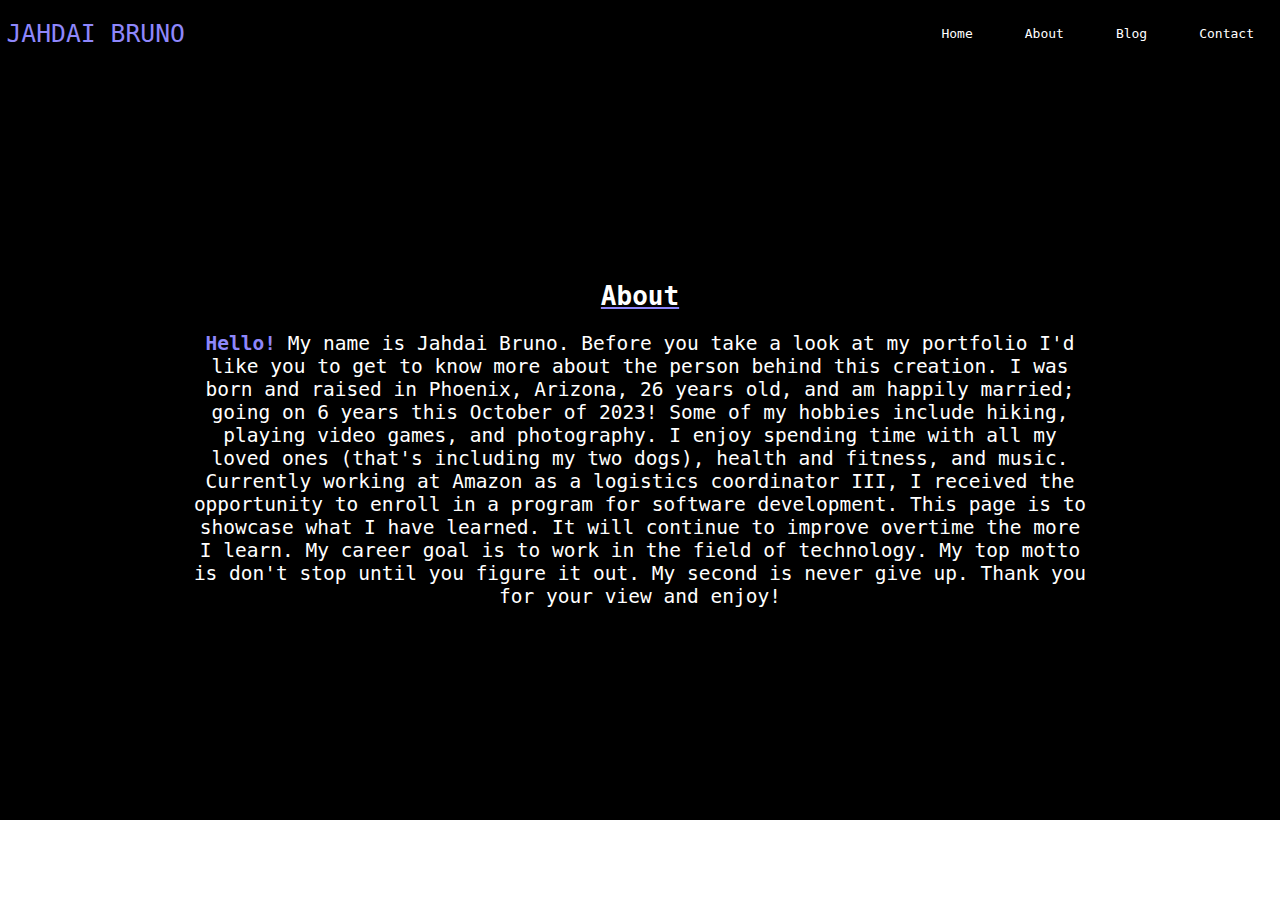
==== about.html @ d13219d4 "jahdai's portfolio initial commit" ====
<!DOCTYPE html>
<html lang="en">
<head>
    <meta charset="UTF-8">
    <meta name="viewport" content="width=device-width, initial-scale=1.0">
    <link rel="stylesheet" href="css/style.css">
    <title>My Portfolio</title>
    <meta name="description" content="This is my personal website and portfolio page">
</head>

    <body>
        <header>
            <nav class="navbar">
              <div class="logo"><a href="#">JAHDAI BRUNO</a></div>
              <a href="#" class="toggle-button"> <!--this is for the toggle botton with the hamburger bun lines, there is nothing in the span since I don't want any text--> 
                <span class="bar"></span>
                <span class="bar"></span>
                <span class="bar"></span>
              </a>
              <div class="navbar-links">
                <ul>
                    <li><a href="index.html">Home</a></li>
                    <li><a href="about.html">About</a></li>
                    <li><a href="blog.html">Blog</a></li>
                    <li><a href="contact.html">Contact</a></li>
                </ul>
              </div>
            </nav>
    </header>




        <section class="about-page">
            <div class="about-me">
              <a name="about"></a>
                <!--transition right & make hello do something special-->
               <div class="about-wrap"> <h2>About</h2>
                <p><strong class="hello">Hello!</strong> My name is Jahdai Bruno. Before you take a look at my portfolio 
                    I'd like you to get to know more about the person behind this creation.
                    I was born and raised in Phoenix, Arizona, 26 years old, and am happily married; 
                    going on 6 years this October of 2023! Some of my hobbies include hiking, playing 
                    video games, and photography. I enjoy spending time with all my loved ones (that's 
                    including my two dogs), health and fitness, and music. Currently working at Amazon as 
                    a logistics coordinator III, I received the opportunity to enroll in a program for software
                    development. This page is to showcase what I have learned. It will continue to 
                    improve overtime the more I learn. My career goal is to work in the field of technology.
                    My top motto is don't stop until you figure it out. My second is never give up. Thank you for your view and enjoy!
                </p>
              </div>
            </div>
        </section>
        </body>
        </html>
---- css/style.css ----
/* this is set to accomodate the size of the border so it can be the actual size you want it to be & it includes the padding & border */
* {
  box-sizing: border-box;
  font-family: monospace;
}

/* remember this is set to zero so that way everything can be put right next to border of screen */
body {
  margin: 0;
}

/* remember I'm using flexbox here to display the links and logo to line up side by side. I'm justifying content with space between to push them as far from each other as possible. I aligned items center so they can be right in the center from top to bottom*/
.navbar {
  display: flex;
  justify-content: space-between;
  align-items: center;
  background-color: black;
  color: white;
}

/* I added margin here so it doesn't line up right at the end of the screen */
.logo {
  font-size: 1.9rem;
  margin: 0.5rem;
}

/* text-decoration: none was used to remove the underline on the list items*/
.logo a {
  text-decoration: none;
  color: #8e87fb;
}

/* display flex was used here to easily align items inside of the list side by side and to space them out properly*/
.navbar-links ul {
  margin: 0;
  padding: 0;
  display: flex;
}

/* so the colons don't show up on your list*/
.navbar-links li {
  list-style: none;
}

/* text-decoration: none was used to remove the underline on the list items, added padding around each li to make space & display block to show up at a larger size*/
.navbar-links li a {
  text-decoration: none;
  color: white;
  padding: 2rem;
  display: block;
}

/* added pseudo-class state of hover */
.navbar-links li:hover {
  background-color: #8e87fb;
}

/* positioning absolutely to force it to be all the way to the the right side of the screen without messing with the flow of the rest of the elements. top: .75rem so that it's not at the very top of screen & same for right side. Display none so that it doesn't show up on larger screens. Flex direction set to column so they can align on top of each other. Justify to have as much space inside toggle botton for content*/
.toggle-button {
  position: absolute;
  top: 0.75rem;
  right: 1rem;
  display: none;
  flex-direction: column;
  justify-content: space-between;
  width: 30px;
  height: 21px;
}

.toggle-button .bar {
  height: 3px;
  width: 100%;
  background-color: white;
  border-radius: 10px;
}

/* media query used for when this certain condition is met, run the code inside of here, but if it's not met then don't run it. If the max-width of screen is 400px or less (so if screen is less than 400px wide the code will run inside this media query). Toggle button set to flex so that the hamburger actually shows up and is visible & navbar links set to none so it doesn't display still need to continue for the entire page */
@media (max-width: 400px) {
  .toggle-button {
    display: flex;
  }
  /* display set to flex for now so that links don't disappear when media query hits, you have to use java in order to make toggle button work so that when you do learn how to make the toggle go up and down with java then you can set display to none so that when screen gets smaller links don't show up. */
  .navbar-links {
    display: flex;
    width: 100%;
  }
  /* flex direction to column so that when screen gets smaller the brand is above the links and they are above and below each other. I aligned items to flext-start to align everything back to the left.mostly the logo and edits were made for the links to be centered */
  .navbar {
    flex-direction: column;
    align-items: flex-start;
  }
  /* links set to column so they are stacked above each other */
  .navbar-links ul {
    width: 100%;
    flex-direction: column;
  }
  /*centering the links when screen is smaller */
  .navbar-links li {
    text-align: center;
  }
  /*padding to make the links closer spaced together */
  .navbar-links li a {
    padding: 0.5rem 1rem;
  }
  /* active class used so when this query is active the links are flexed - .active is used because this way it is not applied automatically only when the query is active. If you wanted this to apply automatically as soon as browswer opens then the pseudo class: would be used. */
  .navbar-links.active {
    display: flex;
  }
}
.socials li {
  list-style: none;
}

h1 {
  font-size: 3.5em;
  display: inline-block;
  letter-spacing: 0.1em;
  border-right: solid 3px white;
  width: 0;
  overflow: hidden;
  white-space: nowrap;
  animation: type 2s steps(30) 1s forwards, blink 1s infinite;
}

@keyframes type {
  to {
    width: 30ch;
  }
}
@keyframes blink {
  from {
    border-color: transparent;
  }
  50% {
    border-color: #8e87fb;
  }
  to {
    border-color: #8e87fb;
  }
}
h2 {
  text-decoration: underline;
  font-size: 200%;
  text-decoration-color: #8e87fb;
}

p {
  font-size: 150%;
}

.welcome {
  background-image: linear-gradient(to bottom right, white, #8e87fb);
  color: BLACK;
  padding: 25%;
  text-align: center;
}

.hello {
  color: #8e87fb;
}

.about-me {
  background-color: black;
  color: white;
  padding: 15%;
  text-align: center;
}


.blog-post {
  background-image: url("https://images.pexels.com/photos/4175070/pexels-photo-4175070.jpeg?auto=compress&cs=tinysrgb&w=1260&h=750&dpr=2");
  background-size: cover;
  color: black;
  padding: 15%;
  text-align: center;
}

.skills {
  text-align: left;
  margin-left: 37%;
}

.skills li {
  font-size: 150%;
}

/* eventually.....
.profile-pic  {
background-color: black;
color: white;
padding:25%;
text-align: center;
} */
.contact-me {
  background-color: black;
  color: white;
  padding: 15%;
  text-align: center;
}

input {
  border: none;
  border-radius: 10px;
  background-image: linear-gradient(to bottom right, white, #8e87fb);
}

.send-button {
  background-color: #8e87fb;
  color: black;
  border: none;
  border-radius: 10px;
}

.follow {
  background-image: url("https://images.pexels.com/photos/4175070/pexels-photo-4175070.jpeg?auto=compress&cs=tinysrgb&w=1260&h=750&dpr=2");
  background-size: cover;
  color: black;
  padding: 15%;
  text-align: center;
}

.follow a li {
  color: black;
  list-style: none;
  margin-left: 20em;
  border: 1px solid #5850ff;
  border-radius: 10px;
  width: 30em;
  background-image: linear-gradient(to bottom right, white, #8e87fb);
}

.follow ul a {
  text-decoration: none;
}

.follow a li:hover {
  background-color: #8e87fb;
  color: white;
}

.copyright {
  background-color: black;
  color: white;
  text-align: center;
}

label {
  color: white;
  text-shadow: 0 0 7px white, 0 0 10px white, 0 0 21px white, 0 0 42px white, 0 0 82px white, 0 0 92px white, 0 0 102px white, 0 0 151px white;
}

.send {
  color: white;
  background-color: #8e87fb;
}/*# sourceMappingURL=style.css.map */
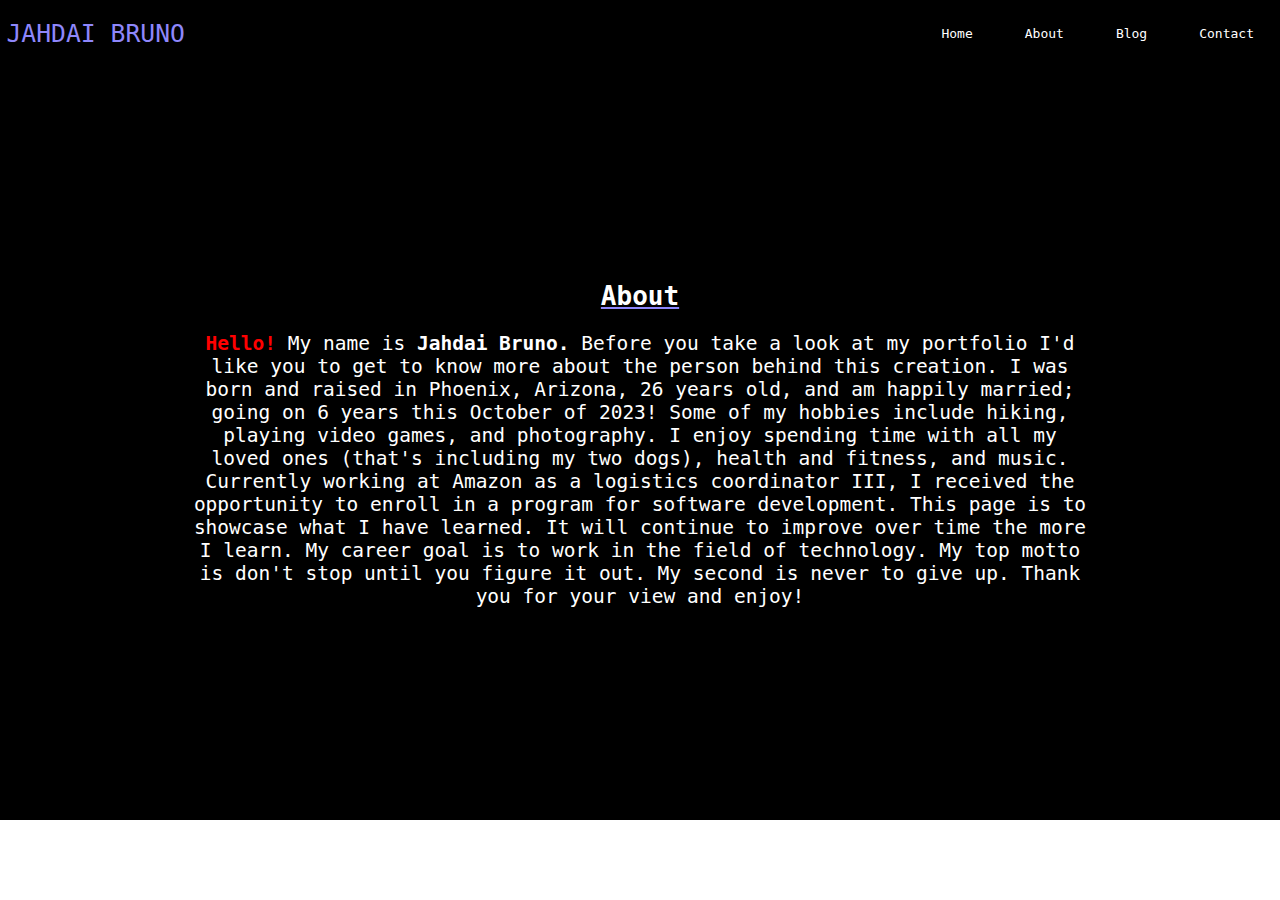
==== commit 1c961103: "Merge pull request #1 from jahdb/first-branch-from-main" ====
--- a/about.html
+++ b/about.html
@@ -36,7 +36,7 @@
               <a name="about"></a>
                 <!--transition right & make hello do something special-->
                <div class="about-wrap"> <h2>About</h2>
-                <p><strong class="hello">Hello!</strong> My name is Jahdai Bruno. Before you take a look at my portfolio 
+                <p><strong class="hello" style="color: red;">Hello!</strong> My name is <strong>Jahdai Bruno.</strong> Before you take a look at my portfolio 
                     I'd like you to get to know more about the person behind this creation.
                     I was born and raised in Phoenix, Arizona, 26 years old, and am happily married; 
                     going on 6 years this October of 2023! Some of my hobbies include hiking, playing 
@@ -44,11 +44,11 @@
                     including my two dogs), health and fitness, and music. Currently working at Amazon as 
                     a logistics coordinator III, I received the opportunity to enroll in a program for software
                     development. This page is to showcase what I have learned. It will continue to 
-                    improve overtime the more I learn. My career goal is to work in the field of technology.
-                    My top motto is don't stop until you figure it out. My second is never give up. Thank you for your view and enjoy!
+                    improve over time the more I learn. My career goal is to work in the field of technology.
+                    My top motto is don't stop until you figure it out. My second is never to give up. Thank you for your view and enjoy!
                 </p>
               </div>
             </div>
         </section>
         </body>
-        </html>+        </html>
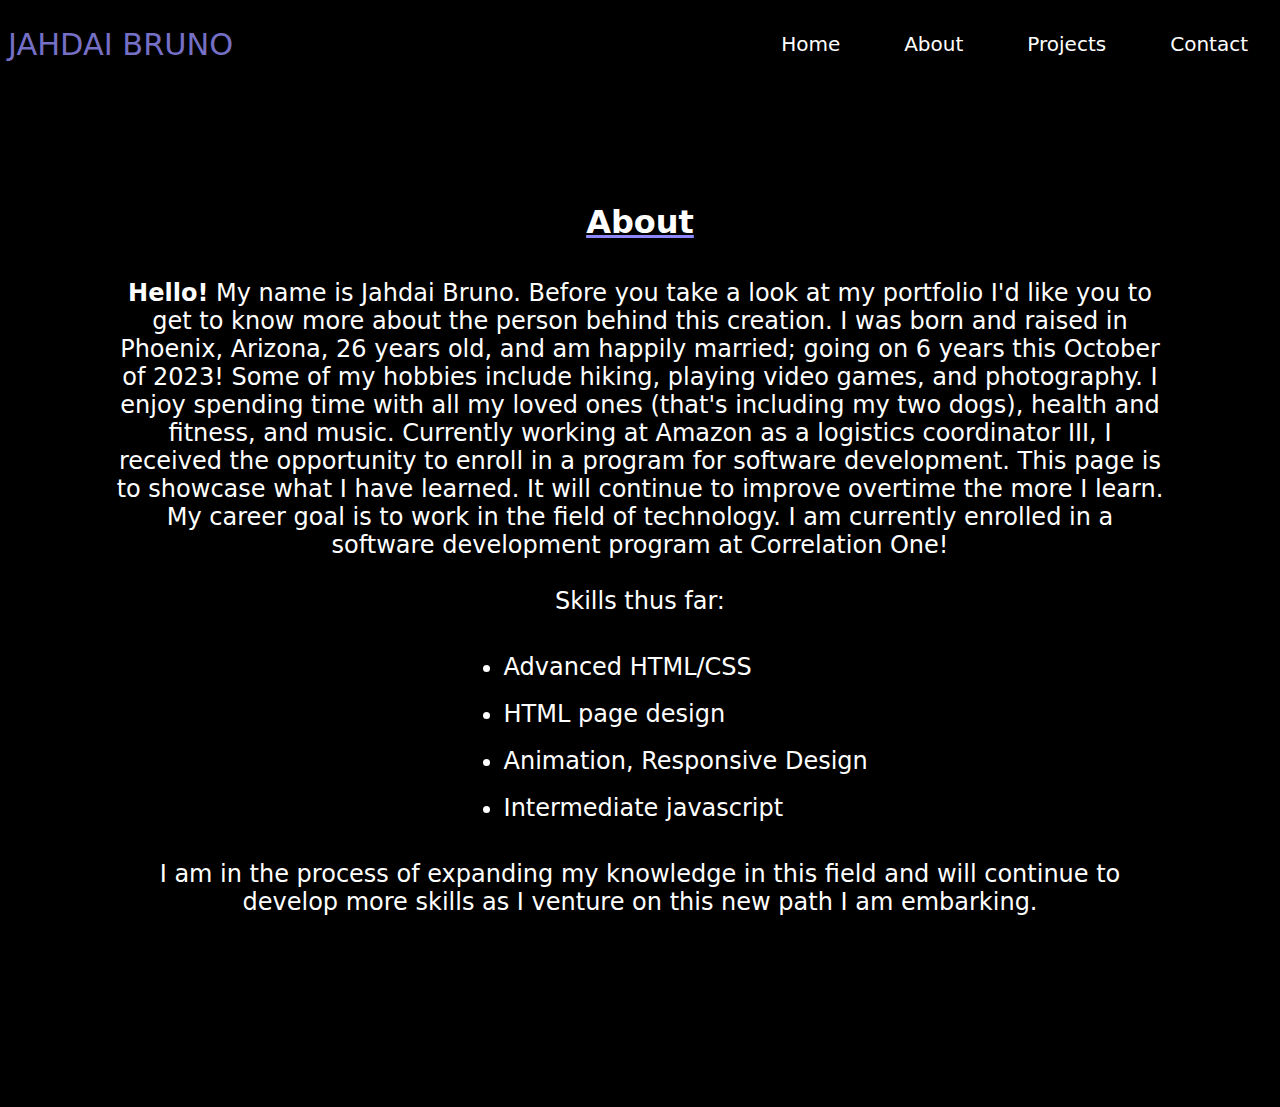
==== commit b441b2a5: "second-commit" ====
--- a/about.html
+++ b/about.html
@@ -4,6 +4,7 @@
     <meta charset="UTF-8">
     <meta name="viewport" content="width=device-width, initial-scale=1.0">
     <link rel="stylesheet" href="css/style.css">
+    <link rel="stylesheet" href="css/project.css">
     <title>My Portfolio</title>
     <meta name="description" content="This is my personal website and portfolio page">
 </head>
@@ -21,7 +22,7 @@
                 <ul>
                     <li><a href="index.html">Home</a></li>
                     <li><a href="about.html">About</a></li>
-                    <li><a href="blog.html">Blog</a></li>
+                    <li><a href="Projects.html">Projects</a></li>
                     <li><a href="contact.html">Contact</a></li>
                 </ul>
               </div>
@@ -29,26 +30,37 @@
     </header>
 
 
+    <section class="about-page">
+      <div class="about-me">
+        <a name="about"></a>
+          <!--transition right & make hello do something special-->
+         <div class="about-wrap"> <h2>About</h2><br><br>
+          <p><strong class="hello">Hello!</strong> My name is Jahdai Bruno. Before you take a look at my portfolio 
+              I'd like you to get to know more about the person behind this creation.
+              I was born and raised in Phoenix, Arizona, 26 years old, and am happily married; 
+              going on 6 years this October of 2023! Some of my hobbies include hiking, playing 
+              video games, and photography. I enjoy spending time with all my loved ones (that's 
+              including my two dogs), health and fitness, and music. Currently working at Amazon as 
+              a logistics coordinator III, I received the opportunity to enroll in a program for software
+              development. This page is to showcase what I have learned. It will continue to 
+              improve overtime the more I learn. My career goal is to work in the field of technology.
+              I am currently enrolled 
+              in a software development program at Correlation One!
+              <br><br><p>Skills thus far:</p><br><br>
+              <ul class="skills">
+                  <li>Advanced HTML/CSS</li><br>
+                  <li>HTML page design</li><br>
+                  <li>Animation, Responsive Design</li><br>
+                  <li>Intermediate javascript</li><br><br>
+              </ul> 
+              <p>I am in the process of expanding my knowledge in this field and will 
+              continue to develop more skills as I venture on this new path I am 
+              embarking. 
+        </p>
+        <br><br><br><br>
+        </div>
+      </div>
+  </section>
 
-
-        <section class="about-page">
-            <div class="about-me">
-              <a name="about"></a>
-                <!--transition right & make hello do something special-->
-               <div class="about-wrap"> <h2>About</h2>
-                <p><strong class="hello" style="color: red;">Hello!</strong> My name is <strong>Jahdai Bruno.</strong> Before you take a look at my portfolio 
-                    I'd like you to get to know more about the person behind this creation.
-                    I was born and raised in Phoenix, Arizona, 26 years old, and am happily married; 
-                    going on 6 years this October of 2023! Some of my hobbies include hiking, playing 
-                    video games, and photography. I enjoy spending time with all my loved ones (that's 
-                    including my two dogs), health and fitness, and music. Currently working at Amazon as 
-                    a logistics coordinator III, I received the opportunity to enroll in a program for software
-                    development. This page is to showcase what I have learned. It will continue to 
-                    improve over time the more I learn. My career goal is to work in the field of technology.
-                    My top motto is don't stop until you figure it out. My second is never to give up. Thank you for your view and enjoy!
-                </p>
-              </div>
-            </div>
-        </section>
         </body>
         </html>
--- a/css/style.css
+++ b/css/style.css
@@ -1,7 +1,7 @@
 /* this is set to accomodate the size of the border so it can be the actual size you want it to be & it includes the padding & border */
 * {
   box-sizing: border-box;
-  font-family: monospace;
+  font-family: system-ui, -apple-system, BlinkMacSystemFont, "Segoe UI", Roboto, Oxygen, Ubuntu, Cantarell, "Open Sans", "Helvetica Neue", sans-serif;
 }
 
 /* remember this is set to zero so that way everything can be put right next to border of screen */
@@ -27,7 +27,7 @@
 /* text-decoration: none was used to remove the underline on the list items*/
 .logo a {
   text-decoration: none;
-  color: #8e87fb;
+  color: #756fc5;
 }
 
 /* display flex was used here to easily align items inside of the list side by side and to space them out properly*/
@@ -48,11 +48,12 @@
   color: white;
   padding: 2rem;
   display: block;
+  font-size: 20px;
 }
 
 /* added pseudo-class state of hover */
 .navbar-links li:hover {
-  background-color: #8e87fb;
+  background-image: linear-gradient(to bottom right, grey, #8e87fb);
 }
 
 /* positioning absolutely to force it to be all the way to the the right side of the screen without messing with the flow of the rest of the elements. top: .75rem so that it's not at the very top of screen & same for right side. Display none so that it doesn't show up on larger screens. Flex direction set to column so they can align on top of each other. Justify to have as much space inside toggle botton for content*/
@@ -111,7 +112,7 @@
   list-style: none;
 }
 
-h1 {
+.typewords {
   font-size: 3.5em;
   display: inline-block;
   letter-spacing: 0.1em;
@@ -142,6 +143,8 @@
   text-decoration: underline;
   font-size: 200%;
   text-decoration-color: #8e87fb;
+  Margin: 0% -8% 0%;
+  color: white;
 }
 
 p {
@@ -149,29 +152,40 @@
 }
 
 .welcome {
-  background-image: linear-gradient(to bottom right, white, #8e87fb);
+  background-image: linear-gradient(to bottom right, grey, #8e87fb);
   color: BLACK;
-  padding: 25%;
-  text-align: center;
-}
-
-.hello {
-  color: #8e87fb;
-}
-
+  padding: 10%;
+  text-align: center;
+}
+
+.welcome-arrow {
+  animation: jumpInfinite 2.5s;
+  text-decoration: none;
+  color: black;
+}
+
+@keyframes jumpInfinite {
+  0% {
+    margin-top: 0;
+  }
+  50% {
+    margin-top: 20px;
+  }
+  100% {
+    margin-top: 0;
+  }
+}
 .about-me {
   background-color: black;
   color: white;
-  padding: 15%;
-  text-align: center;
-}
-
+  padding: 9%;
+  text-align: center;
+}
 
 .blog-post {
-  background-image: url("https://images.pexels.com/photos/4175070/pexels-photo-4175070.jpeg?auto=compress&cs=tinysrgb&w=1260&h=750&dpr=2");
-  background-size: cover;
-  color: black;
-  padding: 15%;
+  background-color: black;
+  color: white;
+  padding: 10%;
   text-align: center;
 }
 
@@ -184,13 +198,6 @@
   font-size: 150%;
 }
 
-/* eventually.....
-.profile-pic  {
-background-color: black;
-color: white;
-padding:25%;
-text-align: center;
-} */
 .contact-me {
   background-color: black;
   color: white;
@@ -199,57 +206,123 @@
 }
 
 input {
+  padding: 2.5% 40% 2.5% 40%;
+  margin: 0%;
+  text-align: center;
+  font-size: 100%;
+  border-radius: 10px;
+  background-image: linear-gradient(to bottom right, grey, #8e87fb);
+}
+
+#send {
+  color: black;
+  position: relative;
   border: none;
   border-radius: 10px;
-  background-image: linear-gradient(to bottom right, white, #8e87fb);
-}
-
-.send-button {
+  padding: 1% 11% 1% 8%;
+  text-align: center;
+  font-size: 110%;
+  font-style: italic;
+}
+
+#send:hover {
+  background-color: white;
+}
+
+.follow {
+  background-color: black;
+  color: white;
+  padding: 5% 4%;
+  text-align: center;
+}
+
+.follow a li {
+  color: white;
+  list-style: none;
+  border: 1px solid white;
+  border-radius: 10px;
+  padding: 1.5%;
+  font-size: 180%;
+}
+
+.follow ul a {
+  text-decoration: none;
+}
+
+.follow a li:hover {
+  background-image: linear-gradient(to bottom right, grey, #8e87fb);
+  color: white;
+}
+
+.copyright {
+  background-color: black;
+  color: white;
+  text-align: center;
+}
+
+.send {
+  color: white;
   background-color: #8e87fb;
+}
+
+input::-moz-placeholder {
+  font-size: 150%;
   color: black;
-  border: none;
-  border-radius: 10px;
-}
-
-.follow {
-  background-image: url("https://images.pexels.com/photos/4175070/pexels-photo-4175070.jpeg?auto=compress&cs=tinysrgb&w=1260&h=750&dpr=2");
-  background-size: cover;
+  text-align: center;
+  font-style: italic;
+}
+
+input::placeholder {
+  font-size: 150%;
   color: black;
-  padding: 15%;
-  text-align: center;
-}
-
-.follow a li {
-  color: black;
-  list-style: none;
-  margin-left: 20em;
-  border: 1px solid #5850ff;
-  border-radius: 10px;
-  width: 30em;
-  background-image: linear-gradient(to bottom right, white, #8e87fb);
-}
-
-.follow ul a {
-  text-decoration: none;
-}
-
-.follow a li:hover {
+  text-align: center;
+  font-style: italic;
+}
+
+.ul1 li {
+  text-decoration: none;
+  padding: 5%;
+}
+
+.ul1 a {
+  font-size: 100%;
+  color: white;
+  font-size: 30px;
+}
+
+.li1 {
+  text-align: center;
+}
+
+.li1:hover {
   background-color: #8e87fb;
-  color: white;
-}
-
-.copyright {
-  background-color: black;
-  color: white;
-  text-align: center;
-}
-
-label {
-  color: white;
-  text-shadow: 0 0 7px white, 0 0 10px white, 0 0 21px white, 0 0 42px white, 0 0 82px white, 0 0 92px white, 0 0 102px white, 0 0 151px white;
-}
-
-.send {
-  color: white;
+}
+
+.li2 {
+  text-align: center;
+}
+
+.li2:hover {
   background-color: #8e87fb;
+}
+
+.litoptodolist a {
+  list-style: none;
+  text-decoration: none;
+  color: white;
+  align-items: center;
+  border-radius: 20%;
+}
+
+.litoptodolist a:hover {
+  background-color: #8e87fb;
+}
+
+.litoptodolist li {
+  list-style: none;
+  text-decoration: none;
+}
+
+.projectshome a {
+  font-size: 60%;
 }/*# sourceMappingURL=style.css.map */--- a/css/project.css
+++ b/css/project.css
@@ -0,0 +1,80 @@
+*, *::before, *::after {
+  box-sizing: border-box;
+  margin: 0;
+  padding: 0;
+}
+
+body {
+  font-family: system-ui, -apple-system, BlinkMacSystemFont, "Segoe UI", Roboto, Oxygen, Ubuntu, Cantarell, "Open Sans", "Helvetica Neue", sans-serif;
+  background-color: black;
+  color: white;
+  transition: all 0.4s ease-in;
+}
+
+h1 {
+  text-align: center;
+  margin-top: 1.25rem;
+}
+
+.container {
+  display: grid;
+  width: 100%;
+  min-height: calc(100vh - 4.25rem);
+  place-content: center;
+  gap: 1rem;
+  text-align: center;
+}
+
+#slider {
+  position: relative;
+  width: 500px;
+  height: 400px;
+}
+
+#slider img {
+  position: absolute;
+  top: 0;
+  left: 0;
+  width: 100%;
+  height: 100%;
+  opacity: 0;
+  transition: all 1s ease-in-out;
+}
+
+#slider img.active {
+  opacity: 1;
+}
+
+button {
+  position: absolute;
+  top: 50%;
+  transform: translateY(-50%);
+  border: 0px solid #fff;
+  border-radius: 50%;
+  width: 40px;
+  height: 40px;
+  background-color: #756fc5;
+  color: #f1f1f1;
+  font-size: 22px;
+  font-stretch: condensed;
+  cursor: pointer;
+  transition: all 200ms ease-in-out;
+}
+
+button:hover {
+  background-color: grey;
+}
+
+button#prev {
+  left: -35px;
+  padding: 7px 17px 7px 15px;
+}
+
+button#next {
+  right: -35px;
+  padding: 7px 15px 7px 17px;
+}
+
+.title {
+  font-size: 50px;
+}/*# sourceMappingURL=project.css.map */